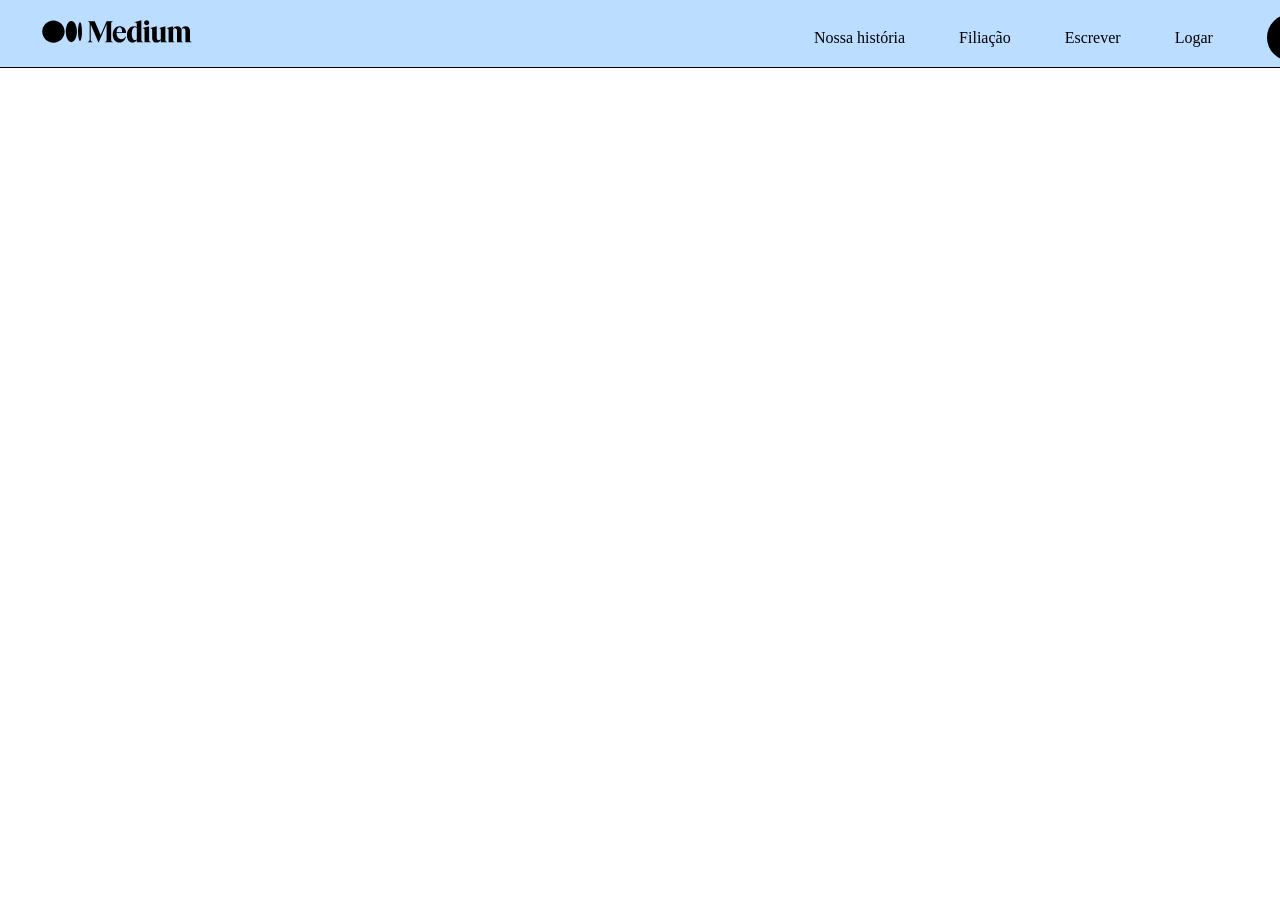
==== index.html @ 5a6e8b8c "add navbar" ====
<!DOCTYPE html>
<html lang="pt-BR">

<head>
    <meta charset="UTF-8">
    <meta name="viewport" content="width=device-width, initial-scale=1.0">
    <link rel="stylesheet" href="style.css">
    <title>Medium</title>
</head>

<body>
    <div class="nav-bar">
        <img src="./img/logo.svg" alt="" width="150px">
        <a href="">Nossa história</a>
        <a href="">Filiação</a>
        <a href="">Escrever</a>
        <a href="">Logar</a>
        <span><a href="" class="iniciar">Começar</a></span>
    </div>

</body>

</html>
---- style.css ----
/**********Estrurura**********/

body {
    margin: 0px;
}

/*Barra de navegação*/

.nav-bar {
    background-color: #BBDDFF;
    padding: 20px 30px;
    border-bottom: 1px solid black;
    position: sticky;
    top: 0;
}

.nav-bar a {
    padding: 10px 10px 0px 0px;
    text-decoration: none;
    color: black;
    margin: 20px;
    position: relative;
    left: 50%;
}

.nav-bar span a{
    color: white;
    background-color: black;
    padding: 15px;
    border-radius: 30px;
}

.nav-bar img {
    right: -1%;
    position: relative;
}


/*Barra de navegação*/


/**********Estrurura**********/



/**********Tipografia**********/
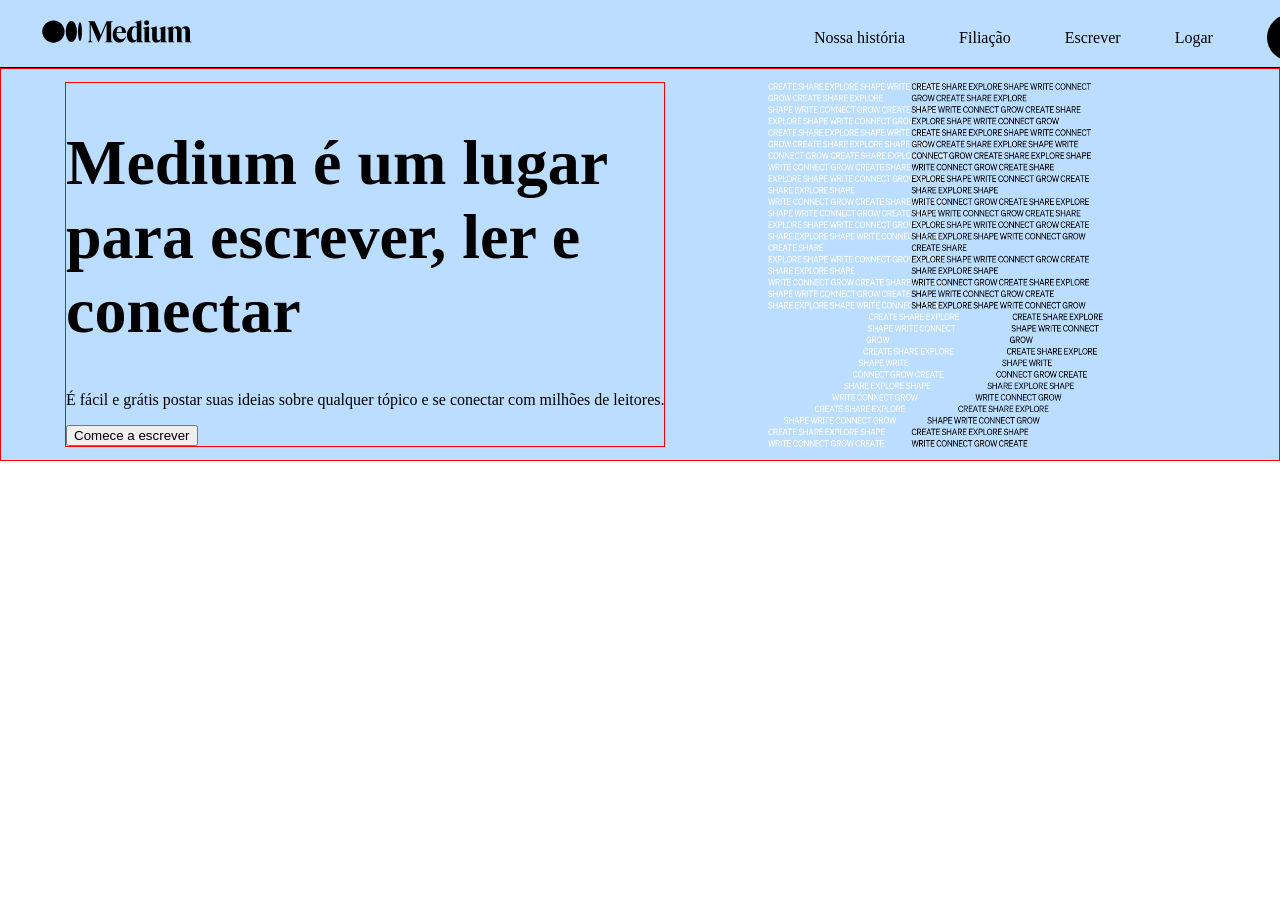
==== commit a1205cb0: "Feat: Adicionado conteúdo cenitral da página" ====
--- a/index.html
+++ b/index.html
@@ -18,6 +18,18 @@
         <span><a href="" class="iniciar">Começar</a></span>
     </div>
 
+    <div class="principal">
+        <div class="conteudo">
+            <h1>Medium é um lugar <br> para escrever, ler e <br> conectar</h1>
+            
+            <p>É fácil e grátis postar suas ideias sobre qualquer tópico e se conectar com milhões de leitores.</p>
+
+            <button>Comece a escrever</button>
+        </div>
+
+        <img src="./img/fundo-topo.png" alt="">
+    </div>
+
 </body>
 
 </html>
--- a/style.css
+++ b/style.css
@@ -4,7 +4,7 @@
     margin: 0px;
 }
 
-/*Barra de navegação*/
+/*Barra de navegação (Inicio)*/
 
 .nav-bar {
     background-color: #BBDDFF;
@@ -12,6 +12,7 @@
     border-bottom: 1px solid black;
     position: sticky;
     top: 0;
+    margin-top: -1%x;
 }
 
 .nav-bar a {
@@ -35,9 +36,35 @@
     position: relative;
 }
 
+/*Conteúdo central (Inicio)*/
 
-/*Barra de navegação*/
+.conteudo {
+    border: 1px solid red;
+}
 
+.principal {
+    background-color: #BBDDFF;
+    margin: 0px;
+    padding: 1% 5%;
+    display: flex;
+    justify-content: space-between;
+    border: 1px solid red;
+}
+
+.principal h1{
+    font-size: 4rem;
+}
+
+.principal img {
+    width: 30%;
+    float: right;
+}
+
+.principal::after {
+    content: " ";
+    clear: both;
+    display: block;
+}
 
 /**********Estrurura**********/
 
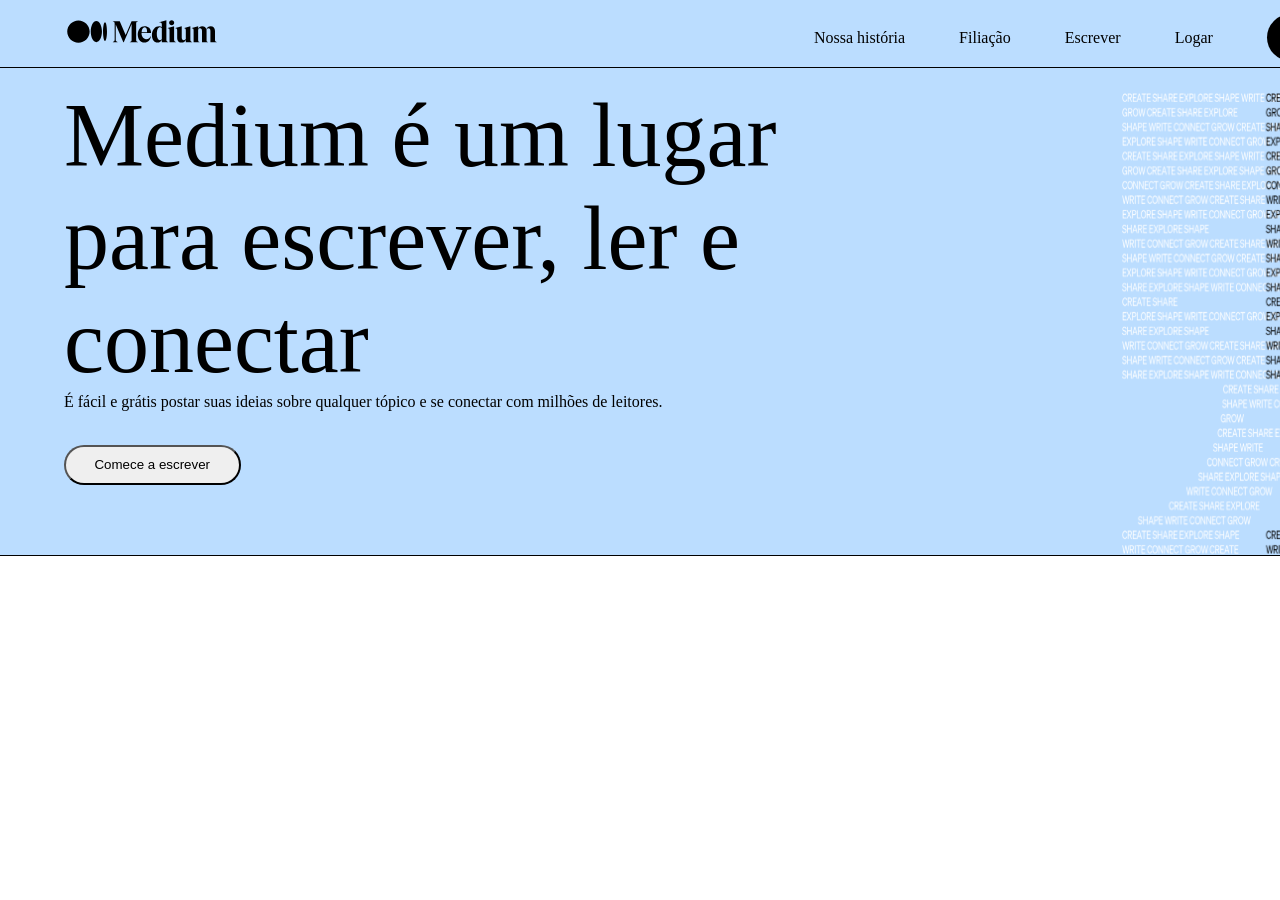
==== commit b89fbcc7: "Feat: Conteúdos centrais alinhados" ====
--- a/index.html
+++ b/index.html
@@ -21,9 +21,9 @@
     <div class="principal">
         <div class="conteudo">
             <h1>Medium é um lugar <br> para escrever, ler e <br> conectar</h1>
-            
+
             <p>É fácil e grátis postar suas ideias sobre qualquer tópico e se conectar com milhões de leitores.</p>
-
+            <br>
             <button>Comece a escrever</button>
         </div>
 
--- a/style.css
+++ b/style.css
@@ -32,32 +32,46 @@
 }
 
 .nav-bar img {
-    right: -1%;
     position: relative;
+    left: 3%;
 }
 
 /*Conteúdo central (Inicio)*/
 
 .conteudo {
-    border: 1px solid red;
+    position: relative;
+    bottom: 5vh;
 }
 
 .principal {
     background-color: #BBDDFF;
     margin: 0px;
-    padding: 1% 5%;
+    padding: 0% 5% 0% 5%;
     display: flex;
-    justify-content: space-between;
-    border: 1px solid red;
+    border-bottom: 1px solid black;
+    padding-bottom: 2%;
 }
 
 .principal h1{
-    font-size: 4rem;
+    font-size: 10vh;
+    margin-bottom: 0px;
+    font-weight: 500;
+}
+
+.principal p{
+    margin-top: 0px;
+}
+
+.principal button{
+    padding: 1.5% 4%;
+    border-radius: 20px;
 }
 
 .principal img {
     width: 30%;
-    float: right;
+    left: 30%;
+    position: relative;
+    top: 1.5em;
 }
 
 .principal::after {
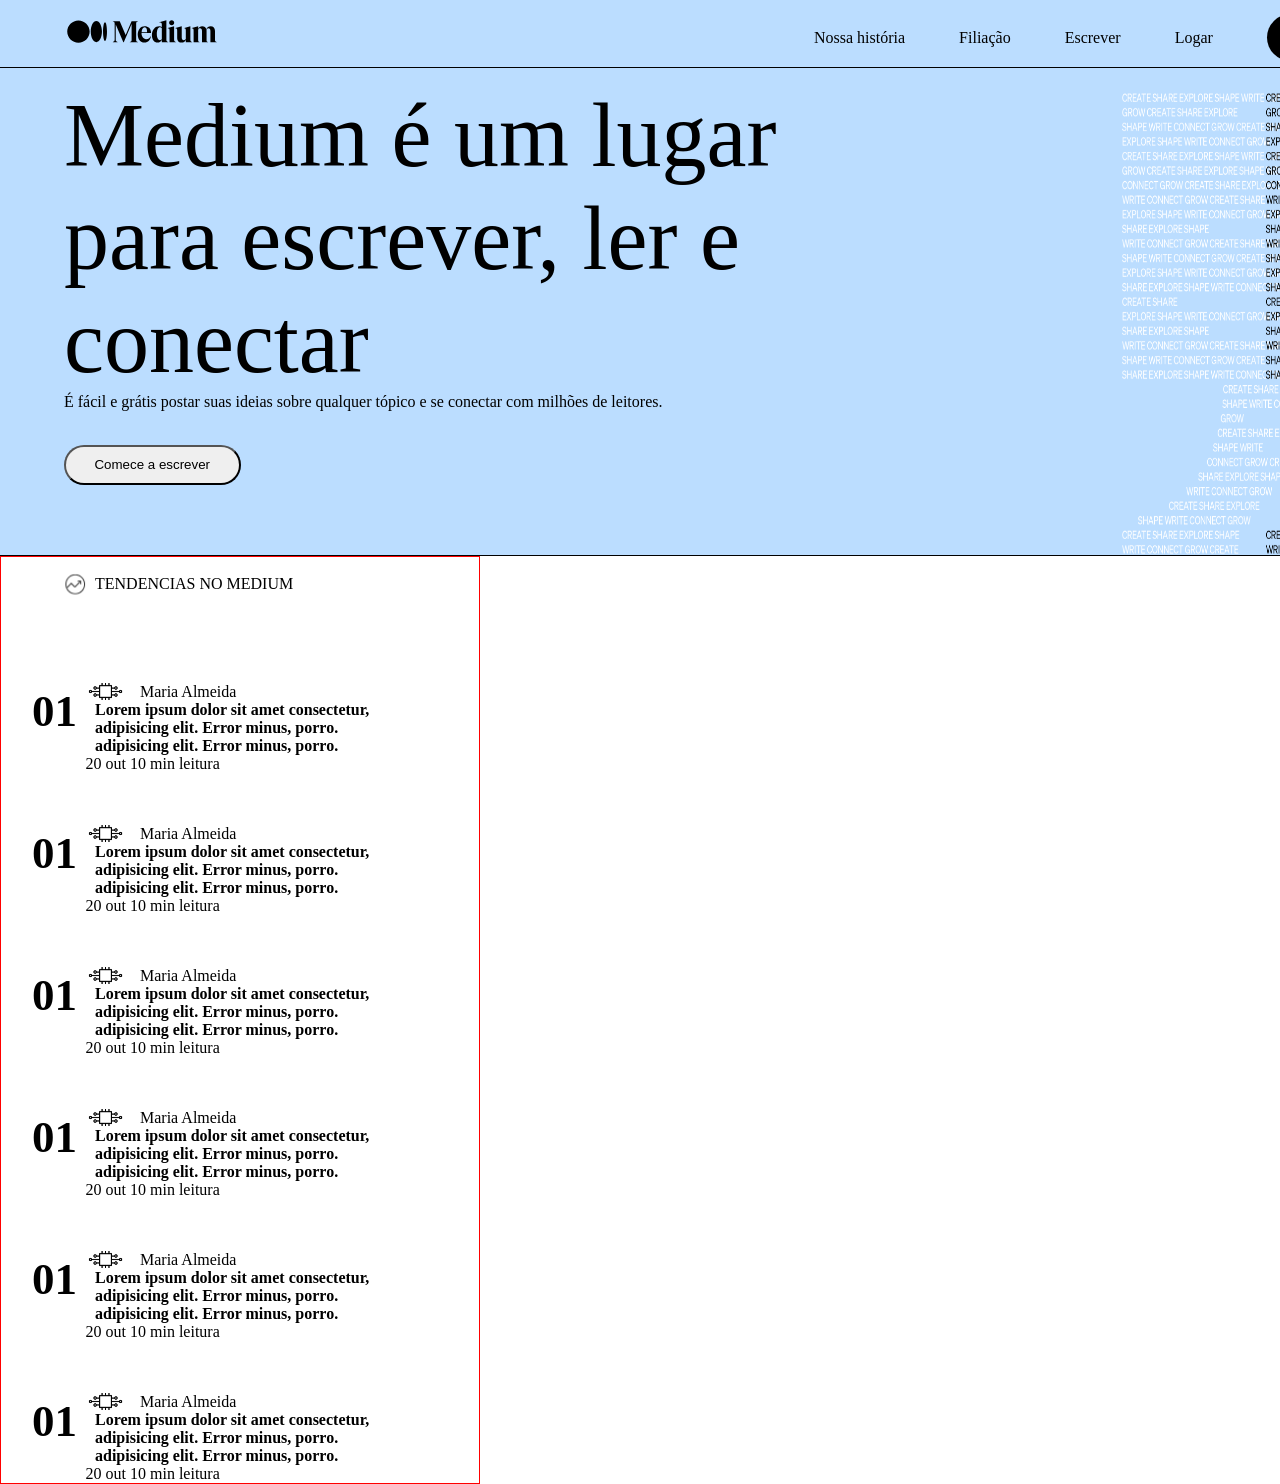
==== commit c4683ce4: "Feat: Add trend section" ====
--- a/index.html
+++ b/index.html
@@ -30,6 +30,79 @@
         <img src="./img/fundo-topo.png" alt="">
     </div>
 
+    <div class="trends">
+        <div class="trend-title">
+            <span>TENDENCIAS NO MEDIUM</span>
+        </div>
+
+        <div class="trend-element">
+            <span class="numeral">01 </span><br>
+            <div class="trend-element-content">
+                <span class="icon"> Maria Almeida</span><br>
+                <span class="trend-content">
+                    Lorem ipsum dolor sit amet consectetur, adipisicing elit. Error minus, porro. adipisicing elit. Error minus, porro.
+                </span><br>
+                <span class="trend-times">20 out 10 min leitura</span>
+            </div>
+        </div>
+
+        <div class="trend-element">
+            <span class="numeral">01 </span><br>
+            <div class="trend-element-content">
+                <span class="icon"> Maria Almeida</span><br>
+                <span class="trend-content">
+                    Lorem ipsum dolor sit amet consectetur, adipisicing elit. Error minus, porro. adipisicing elit. Error minus, porro.
+                </span><br>
+                <span class="trend-times">20 out 10 min leitura</span>
+            </div>
+        </div>
+
+        <div class="trend-element">
+            <span class="numeral">01 </span><br>
+            <div class="trend-element-content">
+                <span class="icon"> Maria Almeida</span><br>
+                <span class="trend-content">
+                    Lorem ipsum dolor sit amet consectetur, adipisicing elit. Error minus, porro. adipisicing elit. Error minus, porro.
+                </span><br>
+                <span class="trend-times">20 out 10 min leitura</span>
+            </div>
+        </div>
+
+        <div class="trend-element">
+            <span class="numeral">01 </span><br>
+            <div class="trend-element-content">
+                <span class="icon"> Maria Almeida</span><br>
+                <span class="trend-content">
+                    Lorem ipsum dolor sit amet consectetur, adipisicing elit. Error minus, porro. adipisicing elit. Error minus, porro.
+                </span><br>
+                <span class="trend-times">20 out 10 min leitura</span>
+            </div>
+        </div>
+
+        <div class="trend-element">
+            <span class="numeral">01 </span><br>
+            <div class="trend-element-content">
+                <span class="icon"> Maria Almeida</span><br>
+                <span class="trend-content">
+                    Lorem ipsum dolor sit amet consectetur, adipisicing elit. Error minus, porro. adipisicing elit. Error minus, porro.
+                </span><br>
+                <span class="trend-times">20 out 10 min leitura</span>
+            </div>
+        </div>
+
+        <div class="trend-element">
+            <span class="numeral">01 </span><br>
+            <div class="trend-element-content">
+                <span class="icon"> Maria Almeida</span><br>
+                <span class="trend-content">
+                    Lorem ipsum dolor sit amet consectetur, adipisicing elit. Error minus, porro. adipisicing elit. Error minus, porro.
+                </span><br>
+                <span class="trend-times">20 out 10 min leitura</span>
+            </div>
+        </div>
+        
+    </div>
+
 </body>
 
 </html>
--- a/style.css
+++ b/style.css
@@ -13,6 +13,7 @@
     position: sticky;
     top: 0;
     margin-top: -1%x;
+    z-index: 10;
 }
 
 .nav-bar a {
@@ -24,7 +25,7 @@
     left: 50%;
 }
 
-.nav-bar span a{
+.nav-bar span a {
     color: white;
     background-color: black;
     padding: 15px;
@@ -52,17 +53,17 @@
     padding-bottom: 2%;
 }
 
-.principal h1{
+.principal h1 {
     font-size: 10vh;
     margin-bottom: 0px;
     font-weight: 500;
 }
 
-.principal p{
+.principal p {
     margin-top: 0px;
 }
 
-.principal button{
+.principal button {
     padding: 1.5% 4%;
     border-radius: 20px;
 }
@@ -80,6 +81,65 @@
     display: block;
 }
 
+/*Seção tendências*/
+
+.trends {
+    padding: 4% 5% 0% 5%;
+    border: 1px solid red;
+    width: 350px;
+}
+
+.trend-title span {
+    background: rgba(255, 255, 255, 0) url(./img/icone-tendencia.png) no-repeat -0.1rem center;
+    padding: 2px 30px;
+    position: relative;
+    top: -4vh;
+    display: block;
+    width: 200px;
+}
+
+
+.trend-element {
+    float: left;
+    position: relative;
+    right: 15px;
+    display: inline;
+}
+
+.trend-element .numeral {
+    font-size: 5vh;
+    font-weight: 900;
+    position: relative;
+    bottom: -6vh;
+    left: -2vh;
+}
+
+.trend-element .icon {
+    position: relative;
+    padding-left: 10vh;
+    background: rgba(255, 255, 255, 0) url(./img/icone1.png) no-repeat 25% center;
+    background-size: 20%;
+}
+
+.trend-element .trend-content {
+    margin-left: 5vh;
+    position: relative;
+    float: right;
+    font-weight: bolder;
+}
+
+.trend-element .trend-times {
+    position: relative;
+    float: right;
+    right: 51.5%;
+}
+
+.trends::after {
+    content: " ";
+    clear: both;
+    display: block;
+}
+
 /**********Estrurura**********/
 
 
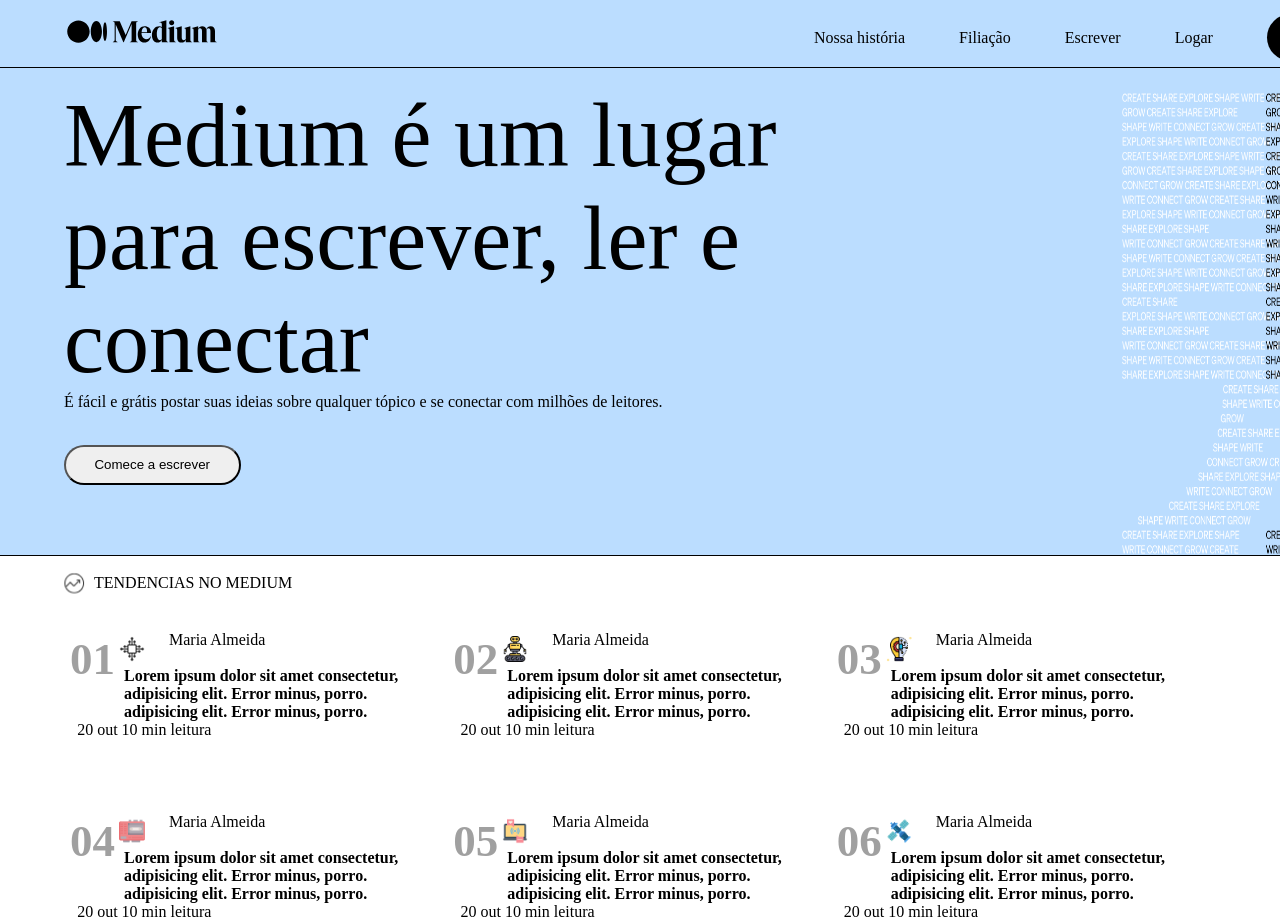
==== commit f76adde2: "Feat: Adição de conteudos diferentes para a trend section e troca da estratégia de alinhamento para " ====
--- a/index.html
+++ b/index.html
@@ -9,6 +9,8 @@
 </head>
 
 <body>
+    <!-- Navigation Bar -->
+
     <div class="nav-bar">
         <img src="./img/logo.svg" alt="" width="150px">
         <a href="">Nossa história</a>
@@ -17,6 +19,8 @@
         <a href="">Logar</a>
         <span><a href="" class="iniciar">Começar</a></span>
     </div>
+
+    <!-- Central Section -->
 
     <div class="principal">
         <div class="conteudo">
@@ -30,78 +34,97 @@
         <img src="./img/fundo-topo.png" alt="">
     </div>
 
+    <!-- Trend Section -->
+
     <div class="trends">
         <div class="trend-title">
             <span>TENDENCIAS NO MEDIUM</span>
         </div>
 
-        <div class="trend-element">
-            <span class="numeral">01 </span><br>
-            <div class="trend-element-content">
-                <span class="icon"> Maria Almeida</span><br>
-                <span class="trend-content">
-                    Lorem ipsum dolor sit amet consectetur, adipisicing elit. Error minus, porro. adipisicing elit. Error minus, porro.
-                </span><br>
-                <span class="trend-times">20 out 10 min leitura</span>
-            </div>
-        </div>
 
-        <div class="trend-element">
-            <span class="numeral">01 </span><br>
-            <div class="trend-element-content">
-                <span class="icon"> Maria Almeida</span><br>
-                <span class="trend-content">
-                    Lorem ipsum dolor sit amet consectetur, adipisicing elit. Error minus, porro. adipisicing elit. Error minus, porro.
-                </span><br>
-                <span class="trend-times">20 out 10 min leitura</span>
-            </div>
-        </div>
+        <table class="trend-table">
+            <tr>
+                <td>
+                    <div class="trend-element">
+                        <span class="numeral">01 </span><br>
+                        <div class="trend-element-content">
+                            <span class="icon1"> Maria Almeida</span><br>
+                            <span class="trend-content">
+                                Lorem ipsum dolor sit amet consectetur, adipisicing elit. Error minus, porro.
+                                adipisicing elit. Error minus, porro.
+                            </span><br>
+                            <span class="trend-times">20 out 10 min leitura</span>
+                        </div>
+                </td>
 
-        <div class="trend-element">
-            <span class="numeral">01 </span><br>
-            <div class="trend-element-content">
-                <span class="icon"> Maria Almeida</span><br>
-                <span class="trend-content">
-                    Lorem ipsum dolor sit amet consectetur, adipisicing elit. Error minus, porro. adipisicing elit. Error minus, porro.
-                </span><br>
-                <span class="trend-times">20 out 10 min leitura</span>
-            </div>
-        </div>
+                <td>
+                    <div class="trend-element">
+                        <span class="numeral">02 </span><br>
+                        <div class="trend-element-content">
+                            <span class="icon2"> Maria Almeida</span><br>
+                            <span class="trend-content">
+                                Lorem ipsum dolor sit amet consectetur, adipisicing elit. Error minus, porro.
+                                adipisicing elit. Error minus, porro.
+                            </span><br>
+                            <span class="trend-times">20 out 10 min leitura</span>
+                        </div>
+                </td>
 
-        <div class="trend-element">
-            <span class="numeral">01 </span><br>
-            <div class="trend-element-content">
-                <span class="icon"> Maria Almeida</span><br>
-                <span class="trend-content">
-                    Lorem ipsum dolor sit amet consectetur, adipisicing elit. Error minus, porro. adipisicing elit. Error minus, porro.
-                </span><br>
-                <span class="trend-times">20 out 10 min leitura</span>
-            </div>
-        </div>
+                <td>
+                    <div class="trend-element">
+                        <span class="numeral">03 </span><br>
+                        <div class="trend-element-content">
+                            <span class="icon3"> Maria Almeida</span><br>
+                            <span class="trend-content">
+                                Lorem ipsum dolor sit amet consectetur, adipisicing elit. Error minus, porro.
+                                adipisicing elit. Error minus, porro.
+                            </span><br>
+                            <span class="trend-times">20 out 10 min leitura</span>
+                        </div>
+                </td>
+            </tr>
 
-        <div class="trend-element">
-            <span class="numeral">01 </span><br>
-            <div class="trend-element-content">
-                <span class="icon"> Maria Almeida</span><br>
-                <span class="trend-content">
-                    Lorem ipsum dolor sit amet consectetur, adipisicing elit. Error minus, porro. adipisicing elit. Error minus, porro.
-                </span><br>
-                <span class="trend-times">20 out 10 min leitura</span>
-            </div>
-        </div>
+            <tr>
+                <td>
+                    <div class="trend-element">
+                        <span class="numeral">04 </span><br>
+                        <div class="trend-element-content">
+                            <span class="icon4"> Maria Almeida</span><br>
+                            <span class="trend-content">
+                                Lorem ipsum dolor sit amet consectetur, adipisicing elit. Error minus, porro.
+                                adipisicing elit. Error minus, porro.
+                            </span><br>
+                            <span class="trend-times">20 out 10 min leitura</span>
+                        </div>
+                </td>
 
-        <div class="trend-element">
-            <span class="numeral">01 </span><br>
-            <div class="trend-element-content">
-                <span class="icon"> Maria Almeida</span><br>
-                <span class="trend-content">
-                    Lorem ipsum dolor sit amet consectetur, adipisicing elit. Error minus, porro. adipisicing elit. Error minus, porro.
-                </span><br>
-                <span class="trend-times">20 out 10 min leitura</span>
-            </div>
-        </div>
-        
-    </div>
+                <td>
+                    <div class="trend-element">
+                        <span class="numeral">05 </span><br>
+                        <div class="trend-element-content">
+                            <span class="icon5"> Maria Almeida</span><br>
+                            <span class="trend-content">
+                                Lorem ipsum dolor sit amet consectetur, adipisicing elit. Error minus, porro.
+                                adipisicing elit. Error minus, porro.
+                            </span><br>
+                            <span class="trend-times">20 out 10 min leitura</span>
+                        </div>
+                </td>
+
+                <td>
+                    <div class="trend-element">
+                        <span class="numeral">06 </span><br>
+                        <div class="trend-element-content">
+                            <span class="icon6"> Maria Almeida</span><br>
+                            <span class="trend-content">
+                                Lorem ipsum dolor sit amet consectetur, adipisicing elit. Error minus, porro.
+                                adipisicing elit. Error minus, porro.
+                            </span><br>
+                            <span class="trend-times">20 out 10 min leitura</span>
+                        </div>
+                </td>
+            </tr>
+        </table>
 
 </body>
 
--- a/style.css
+++ b/style.css
@@ -44,6 +44,10 @@
     bottom: 5vh;
 }
 
+.trend-table {
+    margin-top: -8vh;
+}
+
 .principal {
     background-color: #BBDDFF;
     margin: 0px;
@@ -85,8 +89,7 @@
 
 .trends {
     padding: 4% 5% 0% 5%;
-    border: 1px solid red;
-    width: 350px;
+    width: auto;
 }
 
 .trend-title span {
@@ -98,9 +101,7 @@
     width: 200px;
 }
 
-
 .trend-element {
-    float: left;
     position: relative;
     right: 15px;
     display: inline;
@@ -110,19 +111,76 @@
     font-size: 5vh;
     font-weight: 900;
     position: relative;
-    bottom: -6vh;
-    left: -2vh;
-}
-
-.trend-element .icon {
+    bottom: -8vh;
+    left: 2vh;
+    display: block;
+    color: rgba(128, 128, 128, 0.745);
+}
+/*trend icons*/
+.trend-element .icon1 {
     position: relative;
     padding-left: 10vh;
     background: rgba(255, 255, 255, 0) url(./img/icone1.png) no-repeat 25% center;
-    background-size: 20%;
-}
+    background-size: 14%;
+    left: 3vh;
+    height: 4vh;
+    display: inline-block;
+}
+
+.trend-element .icon2 {
+    position: relative;
+    padding-left: 10vh;
+    background: rgba(255, 255, 255, 0) url(./img/icone2.png) no-repeat 25% center;
+    background-size: 14%;
+    left: 3vh;
+    height: 4vh;
+    display: inline-block;
+}
+
+.trend-element .icon3 {
+    position: relative;
+    padding-left: 10vh;
+    background: rgba(255, 255, 255, 0) url(./img/icone3.png) no-repeat 25% center;
+    background-size: 14%;
+    left: 3vh;
+    height: 4vh;
+    display: inline-block;
+}
+
+.trend-element .icon4 {
+    position: relative;
+    padding-left: 10vh;
+    background: rgba(255, 255, 255, 0) url(./img/icone4.png) no-repeat 25% center;
+    background-size: 14%;
+    left: 3vh;
+    height: 4vh;
+    display: inline-block;
+}
+
+.trend-element .icon5 {
+    position: relative;
+    padding-left: 10vh;
+    background: rgba(255, 255, 255, 0) url(./img/icone5.png) no-repeat 25% center;
+    background-size: 14%;
+    left: 3vh;
+    height: 4vh;
+    display: inline-block;
+}
+
+.trend-element .icon6 {
+    position: relative;
+    padding-left: 10vh;
+    background: rgba(255, 255, 255, 0) url(./img/icone6.png) no-repeat 25% center;
+    background-size: 14%;
+    left: 3vh;
+    height: 4vh;
+    display: inline-block;
+
+}
+
 
 .trend-element .trend-content {
-    margin-left: 5vh;
+    margin-left: 8vh;
     position: relative;
     float: right;
     font-weight: bolder;
@@ -131,7 +189,7 @@
 .trend-element .trend-times {
     position: relative;
     float: right;
-    right: 51.5%;
+    right: 58%;
 }
 
 .trends::after {
@@ -140,6 +198,7 @@
     display: block;
 }
 
+
 /**********Estrurura**********/
 
 
